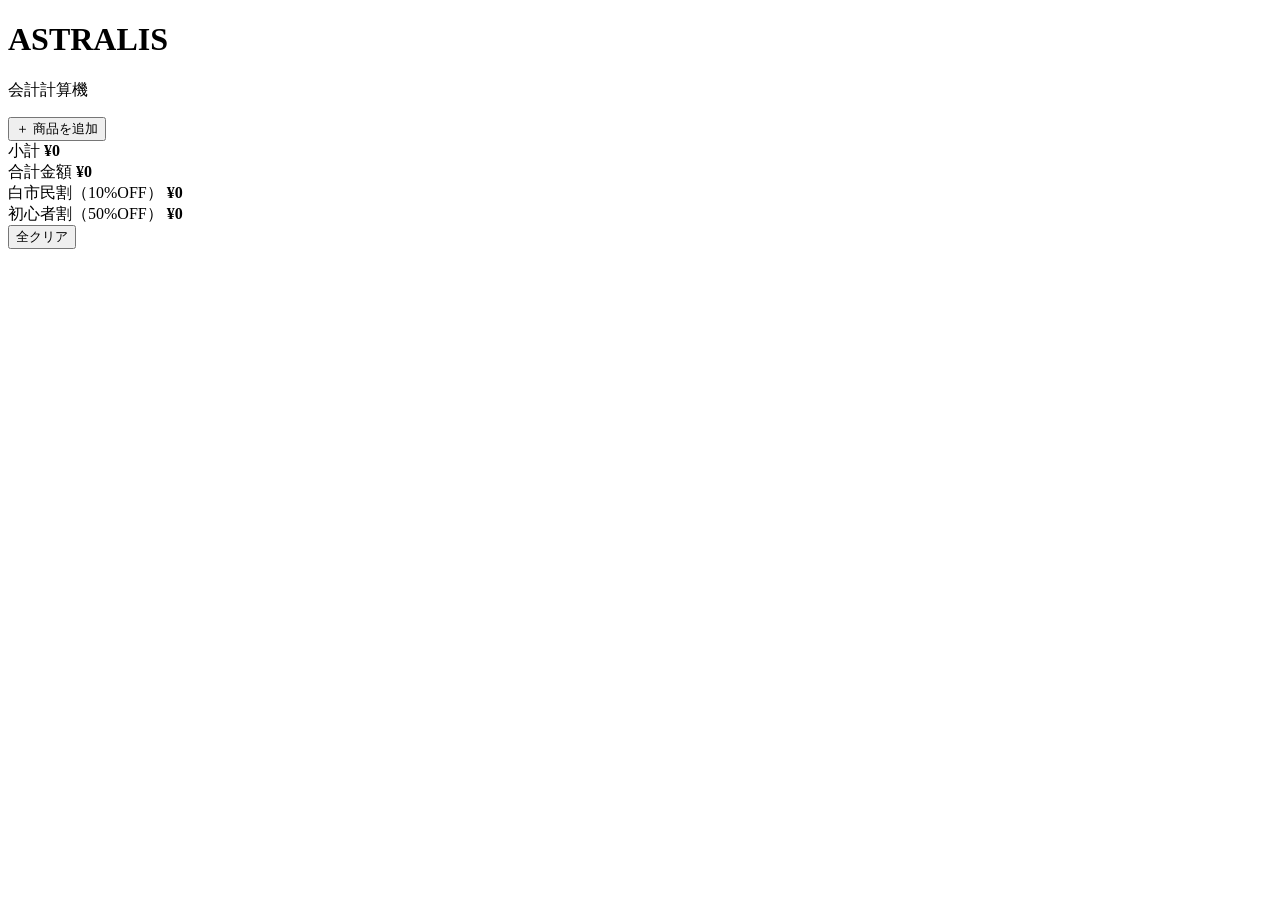
==== index.html @ dd28d0f6 "Rename html/index.html to index.html" ====
<!DOCTYPE html>
<html lang="ja">
<head>
    <meta charset="UTF-8">
    <meta name="viewport" content="width=device-width, initial-scale=1.0">

    <title>ASTRALIS 会計計算機</title>

    <link rel="stylesheet" href="style.css">
</head>

<body>

    <div class="calculator">

        <!-- タイトル -->
        <div class="header">
            <h1>ASTRALIS</h1>
            <p>会計計算機</p>
        </div>

        <!-- 商品追加 -->
        <button class="add-button" onclick="addProduct()">
            ＋ 商品を追加
        </button>

        <!-- 商品一覧 -->
        <div id="product-list"></div>

        <!-- 金額エリア -->
        <div class="summary">

            <div class="summary-row">
                <span>小計</span>
                <strong id="subtotal">¥0</strong>
            </div>

            <div class="summary-row large">
                <span>合計金額</span>
                <strong id="total">¥0</strong>
            </div>

            <div class="summary-row large discount">
                <span>白市民割（10%OFF）</span>
                <strong id="white-citizen-total">¥0</strong>
            </div>

            <div class="summary-row large discount">
                <span>初心者割（50%OFF）</span>
                <strong id="beginner-total">¥0</strong>
            </div>

        </div>

        <!-- 全クリア -->
        <button class="clear-button" onclick="clearAll()">
            全クリア
        </button>

    </div>

    <script src="script.js"></script>

</body>
</html>
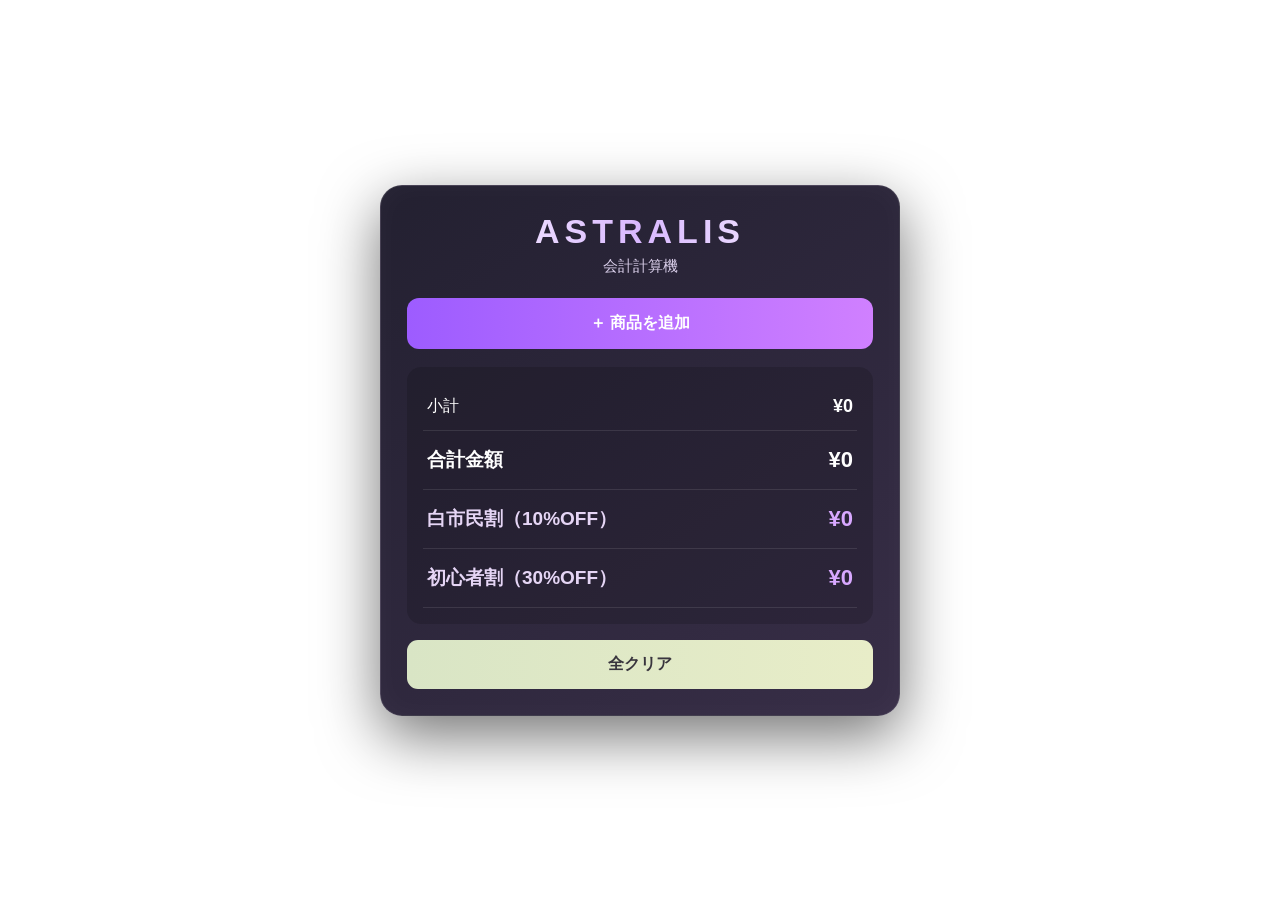
==== commit a14d95fb: "Update index.html" ====
--- a/index.html
+++ b/index.html
@@ -46,7 +46,7 @@
             </div>
 
             <div class="summary-row large discount">
-                <span>初心者割（50%OFF）</span>
+                <span>初心者割（30%OFF）</span>
                 <strong id="beginner-total">¥0</strong>
             </div>
 
--- a/style.css
+++ b/style.css
@@ -0,0 +1,488 @@
+* {
+    box-sizing: border-box;
+}
+
+body {
+    margin: 0;
+    padding: 0;
+
+    width: 100vw;
+    height: 100vh;
+
+    display: flex;
+    justify-content: center;
+    align-items: center;
+
+    background: transparent;
+
+    font-family:
+        "Noto Sans JP",
+        "Yu Gothic",
+        "Meiryo",
+        sans-serif;
+
+    color: #ffffff;
+}
+
+/* =========================
+   メイン計算機
+========================= */
+
+.calculator {
+    width: 520px;
+    max-width: 90vw;
+
+    padding: 26px;
+
+    background:
+        linear-gradient(
+            145deg,
+            rgba(28, 25, 42, 0.97),
+            rgba(49, 39, 65, 0.97)
+        );
+
+    border: 1px solid rgba(255, 255, 255, 0.12);
+
+    border-radius: 22px;
+
+    box-shadow:
+        0 20px 60px rgba(0, 0, 0, 0.55),
+        inset 0 0 30px rgba(255, 255, 255, 0.03);
+
+    backdrop-filter: blur(10px);
+}
+
+/* =========================
+   タイトル
+========================= */
+
+.header {
+    text-align: center;
+    margin-bottom: 22px;
+}
+
+.header h1 {
+    margin: 0;
+
+    font-size: 34px;
+    letter-spacing: 5px;
+
+    font-weight: 800;
+
+    background:
+        linear-gradient(
+            90deg,
+            #ffffff,
+            #d9b8ff,
+            #ffffff
+        );
+
+    -webkit-background-clip: text;
+    -webkit-text-fill-color: transparent;
+}
+
+.header p {
+    margin: 6px 0 0;
+
+    font-size: 15px;
+
+    color: #d8cde8;
+}
+
+/* =========================
+   商品追加ボタン
+========================= */
+
+.add-button {
+    width: 100%;
+
+    padding: 15px;
+
+    border: none;
+    border-radius: 12px;
+
+    background:
+        linear-gradient(
+            90deg,
+            #9d5cff,
+            #d080ff
+        );
+
+    color: white;
+
+    font-size: 16px;
+    font-weight: bold;
+
+    cursor: pointer;
+
+    transition: 0.2s;
+}
+
+.add-button:hover {
+    transform: translateY(-1px);
+
+    filter: brightness(1.1);
+}
+
+/* =========================
+   商品
+========================= */
+
+#product-list {
+    margin-top: 18px;
+}
+
+.product {
+    margin-bottom: 14px;
+
+    padding: 16px;
+
+    background: rgba(255, 255, 255, 0.055);
+
+    border: 1px solid rgba(255, 255, 255, 0.08);
+
+    border-radius: 14px;
+}
+
+.product-header {
+    display: flex;
+    justify-content: space-between;
+    align-items: center;
+
+    margin-bottom: 12px;
+}
+
+.product-number {
+    font-size: 14px;
+
+    color: #d6c6e8;
+
+    font-weight: bold;
+}
+
+.delete-button {
+    border: none;
+
+    padding: 5px 10px;
+
+    border-radius: 8px;
+
+    background: rgba(255, 80, 100, 0.18);
+
+    color: #ff9ca8;
+
+    cursor: pointer;
+
+    font-size: 12px;
+}
+
+.delete-button:hover {
+    background: rgba(255, 80, 100, 0.35);
+}
+
+/* =========================
+   商品入力
+========================= */
+
+.product-grid {
+    display: grid;
+
+    grid-template-columns: 1fr 130px;
+
+    gap: 10px;
+}
+
+.product-grid input,
+.product-grid select {
+
+    width: 100%;
+
+    height: 44px;
+
+    padding: 0 12px;
+
+    border: 1px solid rgba(255, 255, 255, 0.1);
+
+    border-radius: 9px;
+
+    outline: none;
+
+    background: rgba(0, 0, 0, 0.28);
+
+    color: white;
+
+    font-size: 14px;
+}
+
+.product-grid select {
+    cursor: pointer;
+}
+
+.product-grid option {
+    background: #30273d;
+    color: white;
+}
+
+/* =========================
+   単価・数量
+========================= */
+
+.price-area {
+    margin-top: 10px;
+
+    display: grid;
+
+    grid-template-columns: 1fr 130px;
+
+    gap: 10px;
+}
+
+.price-box,
+.quantity-box {
+
+    padding: 10px 12px;
+
+    background: rgba(255, 255, 255, 0.045);
+
+    border-radius: 9px;
+}
+
+.price-label,
+.quantity-label {
+
+    display: block;
+
+    margin-bottom: 4px;
+
+    font-size: 11px;
+
+    color: #bfb2cf;
+}
+
+.price-value {
+
+    font-size: 16px;
+
+    font-weight: bold;
+
+    color: #ffffff;
+}
+
+/* =========================
+   商品小計
+========================= */
+
+.product-subtotal {
+
+    margin-top: 10px;
+
+    padding-top: 10px;
+
+    border-top: 1px solid rgba(255, 255, 255, 0.08);
+
+    display: flex;
+
+    justify-content: space-between;
+
+    align-items: center;
+}
+
+.product-subtotal span {
+    color: #c8bbd5;
+
+    font-size: 13px;
+}
+
+.product-subtotal strong {
+    font-size: 16px;
+
+    color: #ffffff;
+}
+
+/* =========================
+   金額まとめ
+========================= */
+
+.summary {
+
+    margin-top: 18px;
+
+    padding: 16px;
+
+    background: rgba(0, 0, 0, 0.16);
+
+    border-radius: 14px;
+}
+
+.summary-row {
+
+    display: flex;
+
+    justify-content: space-between;
+
+    align-items: center;
+
+    padding: 13px 4px;
+
+    border-bottom: 1px solid rgba(255, 255, 255, 0.1);
+
+    font-size: 16px;
+}
+
+.summary-row strong {
+    font-size: 18px;
+}
+
+/* 合計・割引を大きく */
+
+.summary-row.large {
+
+    padding: 16px 4px;
+
+    font-size: 19px;
+
+    font-weight: bold;
+}
+
+.summary-row.large strong {
+
+    font-size: 22px;
+
+    font-weight: 800;
+}
+
+/* 割引 */
+
+.discount span {
+    color: #e5d5f5;
+}
+
+.discount strong {
+    color: #d8a8ff;
+}
+
+/* =========================
+   支払い金額
+========================= */
+
+.payment {
+    margin-top: 18px;
+}
+
+.payment label {
+
+    display: block;
+
+    margin-bottom: 8px;
+
+    font-size: 15px;
+
+    font-weight: bold;
+}
+
+.payment input {
+
+    width: 100%;
+
+    height: 48px;
+
+    padding: 0 14px;
+
+    border: none;
+
+    border-radius: 10px;
+
+    outline: none;
+
+    background: rgba(255, 255, 255, 0.12);
+
+    color: white;
+
+    font-size: 18px;
+
+    font-weight: bold;
+}
+
+.payment input::placeholder {
+    color: rgba(255, 255, 255, 0.45);
+}
+
+/* =========================
+   全クリア
+========================= */
+
+.clear-button {
+
+    width: 100%;
+
+    margin-top: 16px;
+
+    padding: 14px;
+
+    border: none;
+
+    border-radius: 11px;
+
+    background:
+        linear-gradient(
+            90deg,
+            #d9e5c5,
+            #e8edc8
+        );
+
+    color: #39353e;
+
+    font-size: 16px;
+
+    font-weight: bold;
+
+    cursor: pointer;
+
+    transition: 0.2s;
+}
+
+.clear-button:hover {
+
+    filter: brightness(1.05);
+
+    transform: translateY(-1px);
+}
+
+/* =========================
+   スクロール
+========================= */
+
+@media (max-height: 750px) {
+
+    .calculator {
+
+        max-height: 90vh;
+
+        overflow-y: auto;
+    }
+
+}
+
+/* =========================
+   スクロールバー
+========================= */
+
+::-webkit-scrollbar {
+    width: 5px;
+}
+
+::-webkit-scrollbar-track {
+    background: transparent;
+}
+
+::-webkit-scrollbar-thumb {
+
+    background: rgba(255, 255, 255, 0.25);
+
+    border-radius: 10px;
+}
+
+/* その他の数量入力欄を少し小さく */
+.quantity-box input[type="number"] {
+    width: 100px;
+}
